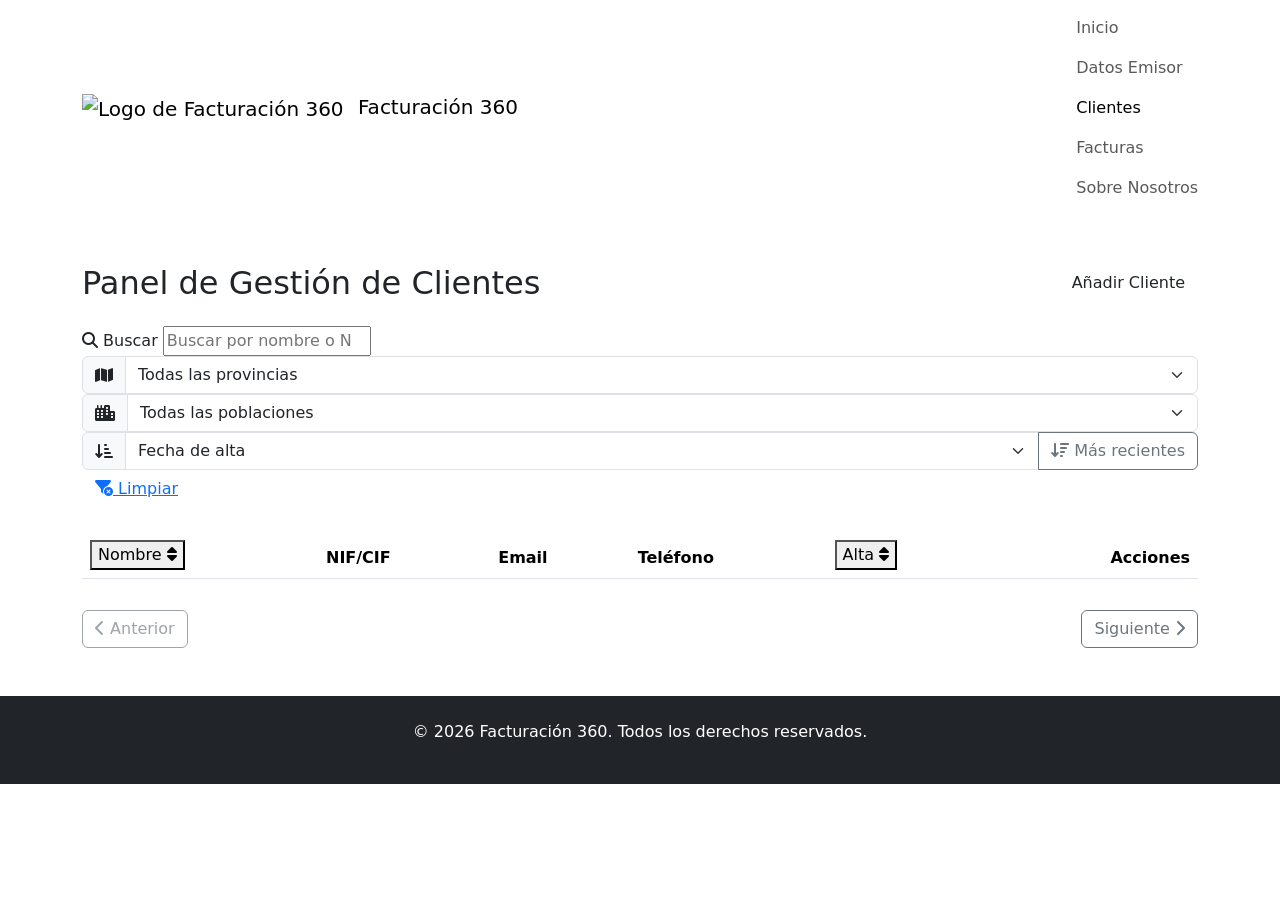
==== facturacion360/src/main/resources/static/clientes.html @ bd80ef38 "fix(clientes): la direccion admite los 90 caracteres que acepta el servidor La columna es varchar(90" ====
<!DOCTYPE html>
<html lang="es">
<head>
<meta charset="UTF-8">
<meta name="viewport" content="width=device-width, initial-scale=1.0">
<title>Portal de Clientes | Facturación 360</title>
<!-- integrity: el navegador comprueba que lo que descarga del CDN es EXACTAMENTE el
         fichero esperado (la huella se ha calculado sobre estas mismas URL) y, si no, no lo
         ejecuta. Sin eso, quien controlase el CDN podría servir otro archivo a esta página.
         crossorigin es obligatorio para poder comprobarlo en una descarga de otro dominio.
         Google Fonts se queda fuera a propósito: devuelve un CSS distinto según el navegador,
         así que ninguna huella fija valdría para todos y la fuente no cargaría. -->
<link
	href="https://cdn.jsdelivr.net/npm/bootstrap@5.3.0/dist/css/bootstrap.min.css"
	rel="stylesheet"
	integrity="sha384-9ndCyUaIbzAi2FUVXJi0CjmCapSmO7SnpJef0486qhLnuZ2cdeRhO02iuK6FUUVM"
	crossorigin="anonymous">
<link
	href="https://fonts.googleapis.com/css2?family=Inter:wght@400;600;700&display=swap"
	rel="stylesheet">
<link rel="stylesheet" href="style.css">
<link rel="stylesheet"
	href="https://cdnjs.cloudflare.com/ajax/libs/font-awesome/6.5.1/css/all.min.css"
	integrity="sha384-t1nt8BQoYMLFN5p42tRAtuAAFQaCQODekUVeKKZrEnEyp4H2R0RHFz0KWpmj7i8g"
	crossorigin="anonymous">
<link rel="icon" href="./img/fav.ico" type="image/png">
<!-- defer: descarga en paralelo con el parseo del HTML y se ejecuta cuando el
         DOM ya está listo, así que no hace falta DOMContentLoaded. -->
<!-- type="module" en vez de defer: los módulos ES ya se cargan aplazados por
     definición, y además resuelven sus propias dependencias. Solo se carga el punto
     de entrada; los otros diecisiete los trae él por sus import. -->
<script type="module" src="js/main.js"></script>
</head>
<body>

	<div id="pantalla-carga" class="pantalla-carga d-none">
		<img src="img/KittyLoading.gif" alt="Cargando..."
			class="spinner-carga">
	</div>

	<nav class="navbar">
		<div class="container">
			<a class="navbar-brand" href="index.html"> <img
				src="./img/finanzas.png" alt="Logo de Facturación 360"
				class="logo me-2"> Facturación 360
			</a>

			<ul class="navbar-nav">
				<li><a class="nav-link" href="index.html">Inicio</a></li>
				<li><a class="nav-link" href="perfil.html">Datos Emisor</a></li>
      <li><a class="nav-link active" href="clientes.html">Clientes</a></li>
      	<!-- aria-current="page" es lo que hace que un lector de pantalla diga "página actual".
           La clase 'active' solo pinta; no significa nada para quien no ve la pantalla. -->
      <li><a class="nav-link" href="facturas.html">Facturas</a></li>
      <li><a class="nav-link " href="nosotros.html">Sobre Nosotros</a></li>
			</ul>

		</div>
	</nav>

	<main class="container py-5">
		<div class="d-flex justify-content-between align-items-center mb-4">
			<!-- Es el título de la página, así que es un h1 y no un h2: una página sin h1 deja
                 a quien navega por encabezados sin punto de entrada. La clase .h2 de Bootstrap
                 conserva el tamaño visual de antes. -->
            <h1 class="h2 mb-0">Panel de Gestión de Clientes</h1>
            <button id="btn-anadir-cliente" type="button" class="btn btn-primary-custom">Añadir Cliente</button>
        </div>



		<!-- Barra de criterios: buscador + filtros + ordenación. Todos escriben en el
             mismo objeto de estado (estado.js), así que se combinan entre sí: la
             ordenación se aplica sobre lo que haya dejado el filtro, no sobre todo. -->
		<!-- <search> es el elemento propio de una zona de búsqueda y filtrado, y aporta
             role="search" sin ARIA a mano. El role explícito es para los navegadores
             anteriores a 2023, que no conocen la etiqueta y no le darían ningún papel. -->
		<search class="barra-filtros mb-4" role="search"> <!-- Cerrado NO es solo una lupa: enseña también la palabra "Buscar". Un icono
                 suelto no dice que se pueda pulsar, y con el campo plegado tampoco hay
                 placeholder que lo insinúe; la palabra es la única pista que nadie tiene
                 que adivinar. Al enfocarlo (ratón o teclado) se estira y aparece el
                 placeholder completo. -->
		<div class="buscador-clientes">
			<i class="fa-solid fa-magnifying-glass buscador-icono"
				aria-hidden="true"></i> <span class="buscador-etiqueta"
				aria-hidden="true">Buscar</span>
			<!-- maxlength es el @Size(max = 60) de CriteriosCliente, que a su vez es lo
                     que mide la columna nombre: pasarse solo sirve para que el servidor
                     conteste 400. Mismo criterio que en el formulario de edición. -->
			<input type="search" id="buscador-clientes" class="buscador-input"
				placeholder="Buscar por nombre o NIF/CIF..." maxlength="60"
				aria-label="Buscar cliente por nombre o NIF/CIF">
		</div>

		<div class="input-group control-filtro">
			<span class="input-group-text" aria-hidden="true"><i
				class="fa-solid fa-map"></i></span> <select id="filtro-provincia"
				class="form-select" aria-label="Filtrar por provincia">
				<option value="">Todas las provincias</option>
			</select>
		</div>

		<div class="input-group control-filtro">
			<span class="input-group-text" aria-hidden="true"><i
				class="fa-solid fa-city"></i></span>
				<!-- Se puebla en cascada con las poblaciones de la provincia elegida -->
			<select id="filtro-poblacion" class="form-select"
				aria-label="Filtrar por población">
				<option value="">Todas las poblaciones</option>
			</select>
		</div>

		<!-- Criterio y sentido van en el mismo input-group para que se lean como
                 UN control: "ordenar por X, en este sentido". -->
		<div class="input-group control-orden">
			<span class="input-group-text" aria-hidden="true"><i
				class="fa-solid fa-arrow-down-short-wide"></i></span> <select
				id="filtro-ordenar-por" class="form-select" aria-label="Ordenar por">
				<option value="fecha_alta">Fecha de alta</option>
				<option value="nombre">Nombre</option>
			</select>
			<!-- El botón MUESTRA el orden actual; al pulsarlo, lo invierte. La etiqueta
                     es aria-live porque cambia sola al pulsar: sin eso, quien no ve la
                     pantalla pulsa y no se entera de en qué orden ha quedado.
                     data-bs-title y no title: el aviso emergente es el mismo sistema que usa
                     la tabla, con su aspecto y su retardo, y así no conviven dos clases de
                     globo en la misma pantalla. Lo escribe el HTML porque nunca cambia. -->
			<button id="btn-direccion" type="button"
				class="btn btn-outline-secondary btn-direccion"
				data-bs-title="Pulsa para invertir el orden">
				<i id="icono-direccion" class="fa-solid fa-arrow-down-wide-short"
					aria-hidden="true"></i> <span id="etiqueta-direccion"
					aria-live="polite">Más recientes</span>
			</button>
		</div>

		<button id="btn-limpiar" type="button"
			class="btn btn-link btn-limpiar">
			<i class="fa-solid fa-filter-circle-xmark" aria-hidden="true"></i>
			Limpiar
			<!-- Cuántos filtros hay puestos ahora mismo: sin esto hay que abrir los
                     desplegables uno a uno para saber por qué la tabla enseña 4 y no 28. -->
			<span id="contador-filtros"
				class="badge rounded-pill text-bg-primary" hidden aria-hidden="true"></span>
		</button>
		</search>

		<!-- La zona por la que se entera de las cosas quien no ve la pantalla. Está SIEMPRE en
             el documento y vacía, y el JavaScript solo le cambia el texto: una región que se crea
             (o que se destapa) con el mensaje ya dentro no se anuncia, porque el lector de
             pantalla vigila los cambios de una región que ya estaba ahí (criterio 4.1.3).
             Es la única del listado, así que nada se anuncia dos veces, y al ser invisible
             puede repetir lo que ya se ve en su sitio (el mensaje de la tabla, el del panel)
             sin duplicarlo en pantalla. -->
		<p id="anuncios" class="visually-hidden" role="status"></p>

		<!-- Y esta es la franja VISIBLE de lo que acaba de pasar ("Cliente guardado"). Vive
             fuera de la tabla a propósito: dentro del panel de la fila, el refresco que sigue a
             un guardado la borraría junto con la fila y no daría tiempo a leerla. Sin role
             propio: de anunciarla se encarga la región de arriba. Vacía no ocupa (:empty). -->
		<p id="aviso-clientes" class="aviso"></p>

		<!--
            CORRECCION: el div.table-responsive envuelve UNICAMENTE la tabla y
            se cierra justo despues de cerrarla (uso correcto de Bootstrap: solo
            la tabla necesita scroll horizontal en movil). Se ha eliminado el
            div de cierre huerfano que sobraba tras el template (habia un div de
            cierre de mas) y se ha arreglado la indentacion para que la anidacion
            quede clara.
        -->
		<!-- role="region" + tabindex="0": table-responsive desplaza en horizontal, y una zona
             que se desplaza tiene que poder recorrerse con el teclado (criterio 2.1.1 de WCAG).
             Sin el tabindex, quien no usa ratón no puede llegar a las columnas de la derecha.
             Viene puesto de serie y el JavaScript lo quita cuando la tabla cabe entera y no hay
             nada que desplazar; así, si el JS fallara, se queda la versión accesible. -->
		<div class="table-responsive" role="region" tabindex="0"
			aria-labelledby="titulo-tabla-clientes">
			<!-- Sin table-striped: Bootstrap raya por nth-of-type y, al insertar las filas de
                 detalle, la alternancia se descoloca a partir de cada panel abierto. Las filas
                 las pinta el JavaScript, así que marca él mismo la paridad por cliente. -->
			<table class="table table-hover align-middle tabla-clientes">
				<caption id="titulo-tabla-clientes" class="visually-hidden">
					Clientes registrados, con su NIF/CIF, email, teléfono y fecha de alta</caption>
				<thead class="table-primary-custom">
					<tr>
						<!-- Cabeceras pulsables: es el gesto que todo el mundo prueba
                             primero en una tabla. Van dentro de un <button> real para
                             que se puedan usar con el teclado. aria-sort lo anuncia a
                             los lectores de pantalla; el JavaScript lo mantiene al día. -->
						<th scope="col" aria-sort="none">
							<button type="button" class="cabecera-ordenable"
								data-columna="nombre">
								Nombre <i class="fa-solid fa-sort flecha-orden"
									aria-hidden="true"></i>
							</button>
						</th>
						<th scope="col">NIF/CIF</th>
						<!-- En móvil se ocultan email y teléfono: seis columnas obligan a
                             desplazar en horizontal, y estos dos datos siguen estando a un clic
                             en el panel de detalle. -->
						<th scope="col" class="d-none d-md-table-cell">Email</th>
						<th scope="col" class="d-none d-md-table-cell">Teléfono</th>
						<th scope="col" aria-sort="descending">
							<button type="button" class="cabecera-ordenable"
								data-columna="fecha_alta">
								Alta <i class="fa-solid fa-sort flecha-orden" aria-hidden="true"></i>
							</button>
						</th>
						<th scope="col" class="text-end">Acciones</th>
					</tr>
				</thead>

				<!-- El cuerpo empieza vacío; el JavaScript lo rellena clonando el template -->
				<tbody id="tabla-clientes"></tbody>
			</table>
		</div>

		<!-- Paginación: el JavaScript activa y desactiva los botones según la página.
             aria-live="polite" hace que un lector de pantalla anuncie el cambio. -->
		<nav aria-label="Paginación de clientes"
			class="d-flex justify-content-between align-items-center mt-3">
			<!-- OJO: estos botones PAGINAN, no ordenan. Antes se llamaban "Más
                 recientes"/"Más antiguos", que ahora chocaría con el control de
                 ordenación por fecha: quien lo leyera no sabría si mueve de página
                 o cambia el orden. -->
			<!-- Las flechas son aria-hidden como el resto de iconos de la página: acompañan a
                 un texto que ya dice lo mismo, y sin esto un lector de pantalla las nombra. -->
			<button id="btn-anterior" type="button"
				class="btn btn-outline-secondary" disabled>
				<i class="fa-solid fa-chevron-left" aria-hidden="true"></i> Anterior
			</button>
			<span id="info-pagina" class="text-muted" aria-live="polite"></span>
			<button id="btn-siguiente" type="button"
				class="btn btn-outline-secondary">
				Siguiente <i class="fa-solid fa-chevron-right" aria-hidden="true"></i>
			</button>
		</nav>

		<!-- Plantilla oculta: su contenido NO se renderiza hasta que JS lo clona.
             Puede vivir en cualquier punto del documento; lo dejamos junto a la
             tabla que rellena para que se lea a la vez. -->
		<template id="fila-cliente-template">
			<tr class="fila-cliente">
				<!-- El nombre es la CABECERA de la fila, no un dato más: con scope="row" un
                     lector de pantalla dice "García S.L., email: ..." al recorrer las celdas,
                     en vez de leer valores sueltos sin saber de quién son. -->
				<th scope="row" class="cliente-nombre"></th>
				<td class="cliente-cif"></td>
				<td class="cliente-email d-none d-md-table-cell"></td>
				<td class="cliente-telefono d-none d-md-table-cell"></td>
				<td class="cliente-alta"></td>
				<!-- celda-acciones marca la zona que NO despliega la fila al pulsarla y en la
                     que no sale el aviso de "Ver detalles": cada botón explica lo suyo.
                     Los nombres accesibles los completa el JavaScript con el nombre del cliente;
                     si no, listar los botones de la página da veinte veces "Editar cliente"
                     sin saber de cuál. -->
				<td class="text-end celda-acciones">
					<button type="button"
						class="btn btn-sm btn-primary-custom-table btn-ver"
						aria-label="Ver detalles del cliente" aria-expanded="false">
						<i class="fa-solid fa-eye" aria-hidden="true"></i>
					</button>
					<button type="button"
						class="btn btn-sm btn-primary-custom-table btn-editar"
						aria-label="Editar cliente" aria-expanded="false">
						<i class="fa-solid fa-pencil" aria-hidden="true"></i>
					</button>
					<button type="button" class="btn btn-sm text-danger btn-eliminar"
						aria-label="Eliminar cliente">
						<i class="fa-solid fa-trash" aria-hidden="true"></i>
					</button>
				</td>
			</tr>
		</template>

		<!-- Envoltorio del despliegue: una fila hermana que se inserta justo debajo de la del
             cliente y ocupa todas las columnas. Va vacía a propósito; dentro se mete el panel
             de detalle o el de edición según lo que se haya pulsado, de modo que una fila
             nunca puede tener los dos a la vez contándose cosas distintas. -->
		<template id="fila-despliegue-template">
			<tr class="fila-despliegue">
				<!-- El colspan lo pone el JavaScript contando las cabeceras de la tabla: escrito
                     aquí a mano, añadir una columna obligaría a acordarse de cambiarlo. -->
				<td>
					<div class="despliegue-envoltorio">
						<div class="despliegue-contenido"></div>
					</div>
				</td>
			</tr>
		</template>

		<!-- Panel de DETALLE (solo lectura): los campos que no caben en la tabla.

             role="group" + aria-labelledby: el panel se anuncia con el nombre del cliente al
             que pertenece ("Viendo detalles de García S.L."). Con varios paneles abiertos a la
             vez, y estando la fila del cliente ya por encima, sin esto no hay forma de saber
             de quién son los datos que se están leyendo. El nombre sale del texto que YA se
             ve, así que no hay dos cadenas que puedan acabar diciendo cosas distintas.
             El id lo pone el JavaScript con el del cliente: puede haber varios paneles en la
             página y dos elementos no pueden compartir id. -->
		<template id="panel-detalle-template">
			<div class="panel-cliente" role="group">
				<!-- El estado no se fía solo del color del borde (criterio 1.4.1 de WCAG: la
                 información no puede depender únicamente del color): aquí se dice con letras. -->
				<p class="etiqueta-estado etiqueta-detalle">
					<i class="fa-solid fa-eye" aria-hidden="true"></i> <span
						class="texto-estado">Viendo detalles</span>
				</p>
				<!-- Una LISTA DE DESCRIPCIÓN y no una tabla. Esto son los datos de UN cliente,
                 pares rótulo/valor, no una rejilla de filas y columnas: <dl> es justo el
                 elemento que existe para eso. Y sobre todo, este panel vive dentro de un <td>
                 de la tabla de clientes: con una <table> aquí, un lector de pantalla anuncia
                 "tabla de 5 columnas" DENTRO de "tabla de 6 columnas" y recorrer las celdas se
                 vuelve un laberinto. Con la lista dice "Dirección: Calle Mayor 1" y se acabó.
                 El <div> entre <dl> y <dt>/<dd> lo permite el estándar, y es lo que deja
                 emparejar cada rótulo con su valor en la rejilla de la hoja de estilos. -->
				<dl class="datos-cliente">
					<div class="dato-cliente">
						<dt>Id</dt>
						<dd class="detalle-id"></dd>
					</div>
					<div class="dato-cliente">
						<dt>Dirección</dt>
						<dd class="detalle-direccion"></dd>
					</div>
					<div class="dato-cliente">
						<dt>Código postal</dt>
						<dd class="detalle-cp"></dd>
					</div>
					<div class="dato-cliente">
						<dt>Población</dt>
						<dd class="detalle-poblacion"></dd>
					</div>
					<div class="dato-cliente">
						<dt>Provincia</dt>
						<dd class="detalle-provincia"></dd>
					</div>
				</dl>
			</div>
		</template>

		<!-- Panel de BORRADO: la confirmación vive en la propia fila, como el detalle y la
             edición, y no en un modal que tapa la pantalla. Así se ve a la vez la fila que se
             va a borrar y la pregunta, y la tabla no tiene dos mecanismos de diálogo
             distintos conviviendo.

             role="group", el mismo que el detalle y la edición, y NO role="alertdialog"
             aunque la tentacion sea esa. Ese rol promete un diálogo modal: foco atrapado
             dentro y cierre con Escape. Aquí no hay ni una cosa ni la otra -los paneles de
             esta tabla no las tienen-, y anunciar "diálogo" a un lector de pantalla para
             luego no cumplirlo deja a quien no ve la pantalla pulsando Escape sin que pase
             nada. El aviso de que esto borra lo da el texto, que se lee entero.

             El nombre accesible lo pone nombrarPanel() apuntando al cartel de estado, igual
             que en el detalle y en la edición. -->
		<template id="panel-borrado-template">
			<div class="panel-cliente panel-borrado" role="group">
				<p class="etiqueta-estado etiqueta-borrado">
					<i class="fa-solid fa-triangle-exclamation" aria-hidden="true"></i> <span
						class="texto-estado">Eliminar cliente</span>
				</p>
				<p class="borrado-pregunta">
					Se eliminará <strong class="borrado-nombre"></strong> (<span
						class="borrado-nif"></span>). Esta acción no se puede deshacer.
				</p>
				<!-- Vacío a propósito: aquí escribe borrarCliente() el motivo cuando el servidor
                     rechaza el borrado (409 si el cliente tiene facturas). Va con role="alert"
                     y ya en el documento porque ese rol solo anuncia lo que se escribe DENTRO
                     de un elemento que estaba antes; insertado con el mensaje ya puesto, el
                     lector de pantalla no dice nada. -->
				<p class="alerta-formulario alerta-borrado" role="alert"></p>
				<div class="acciones-borrado">
					<button type="button"
						class="btn btn-sm btn-outline-secondary btn-cancelar-borrado">Cancelar</button>
					<button type="button" class="btn btn-sm btn-danger btn-confirmar-borrado">
						<i class="fa-solid fa-trash" aria-hidden="true"></i>
						Eliminar
					</button>
				</div>
			</div>
		</template>

		<!-- Panel de EDICIÓN: los mismos ocho campos, repartidos en dos grupos porque en una
             sola fila las columnas quedarían tan estrechas que no se vería lo que se escribe.
             Las restricciones (required, maxlength, type) son EXACTAMENTE las de
             ClienteRequest en el backend: así el navegador corta lo que el servidor rechazaría
             y no se gasta una petición para recibir un 400.

             NO es una tabla, y esa es la diferencia importante con la versión anterior. Aquí
             no hay datos tabulares: hay ocho campos de un formulario. Antes iban dentro de una
             <table> cuyos <th> hacían de rótulos, lo que traía tres problemas:

             1. Una tabla dentro del <td> de otra tabla: el lector de pantalla anunciaba
                "tabla dentro de tabla" y navegar por celdas se volvía confuso.
             2. El rótulo solo se asociaba al campo A TRAVÉS de la tabla, no directamente.
             3. Para nombrar el campo había un aria-label, y en dos casos NO contenía el texto
                visible ("NIF o CIF" frente a "NIF/CIF", "Correo electrónico" frente a
                "Email"): quien maneja el ordenador por voz dice lo que lee y no pasaba nada
                (criterio 2.5.3 de WCAG, el mismo que ya se arregló en el botón "Limpiar").

             Con <label for> los tres desaparecen de una vez: lo visible ES el nombre
             accesible, así que no pueden divergir nunca. Los <fieldset> con <legend> oculto
             ocupan el sitio que tenían los <caption> y agrupan los campos igual que antes. -->
		<template id="panel-edicion-template">
			<!-- autocomplete="off": son datos de OTRA persona, no de quien rellena el
                 formulario; sin esto el navegador ofrece el nombre y el correo del usuario. -->
			<form class="formulario-edicion panel-cliente" novalidate
				autocomplete="off">
				<p class="etiqueta-estado etiqueta-edicion">
					<i class="fa-solid fa-pencil" aria-hidden="true"></i> <span
						class="texto-estado">Editando</span>
				</p>

				<!-- Los id llevan el sufijo PLANTILLA a propósito: el JavaScript los sustituye
                     por el id del cliente al pintar, porque puede haber varios formularios
                     abiertos a la vez y dos elementos no pueden compartir id. Si alguno se
                     quedara sin sustituir, el sufijo canta a la vista en el inspector.
                     El lápiz de cada rótulo es la señal de que ese dato se puede escribir, y
                     por eso solo existe en este panel y no en el de detalle. Va aria-hidden
                     porque es decorativo: que el campo sea editable ya lo dice el <input>.
                     Los asteriscos, igual: se leerían como "asterisco", que no aporta nada, y
                     lo que anuncia "obligatorio" es el atributo required. -->
					 <fieldset class="grupo-edicion">

					 	<legend class="visually-hidden">Datos fiscales del cliente</legend>

					 	<div class="campo-edicion">

					 		<label for="campo-nombre-PLANTILLA">
					 			<i class="fa-solid fa-pencil icono-editable" aria-hidden="true"></i>

								<span class="texto-etiqueta">Nombre</span>

					 			<span class="marca-obligatorio" aria-hidden="true">*</span>
					 		</label>

					 		<input
					 			type="text"
					 			name="nombre"
					 			id="campo-nombre-PLANTILLA"
					 			class="form-control form-control-sm"
								placeholder="Introduce Nombre y Apellidos"
					 			maxlength="60"
					 			required>

					 		<div class="invalid-feedback">
								El nombre es obligatorio y no puede superar 60 caracteres.
					 		</div>

					 	</div>


					 	<div class="campo-edicion">

					 		<label for="campo-nifCif-PLANTILLA">
					 			<i class="fa-solid fa-pencil icono-editable" aria-hidden="true"></i>

					 			<span class="texto-etiqueta">NIF/CIF</span>

					 			<span class="marca-obligatorio" aria-hidden="true">*</span>
					 		</label>

							
							<input
								type="text"
								name="nifCif"
								id="campo-nifCif-PLANTILLA"
								class="form-control form-control-sm"
								maxlength="9"
								pattern="[0-9]{8}[A-Za-z]|[XYZxyz][0-9]{7}[A-Za-z]|[ABCDEFGHJNPQRSUVWabcdefghjnpqrsuvw][0-9]{7}[0-9A-Ja-j]"
								placeholder="Introduce NIF/CIF"
								title="DNI (12345678Z), NIE (X1234567L) o CIF (A58818501)"
								required>

							<!-- Este hueco solo cuenta los fallos de FORMA, que es lo unico que sabe
                                 comprobar un pattern. La letra de control la calcula el servidor,
                                 y su mensaje cae aqui mismo: marcarCampo() lo escribe encima
                                 cuando el 400 trae el mapa de errores por campo. -->
							<div class="invalid-feedback">
								El documento debe ser un DNI (8 números y una letra), un NIE
								(X, Y o Z, 7 números y una letra) o un CIF (letra de empresa,
								7 números y un dígito o letra de control).
								Ejemplos: 12345678Z, X1234567L o A58818501
							</div>
					 	</div>


					 	<div class="campo-edicion">

					 		<label for="campo-email-PLANTILLA">
					 			<i class="fa-solid fa-pencil icono-editable" aria-hidden="true"></i>

					 			<span class="texto-etiqueta">Email</span>
					 		</label>

					 		<input
					 			type="email"
					 			name="email"
					 			id="campo-email-PLANTILLA"
					 			class="form-control form-control-sm"
								placeholder="Introduce un email"
					 			minlength="5"
					 			maxlength="30">

					 		<div class="invalid-feedback">
					 			El email no tiene un formato válido.
					 		</div>

					 	</div>


					 	<div class="campo-edicion">

					 		<label for="campo-telefono-PLANTILLA">
					 			<i class="fa-solid fa-pencil icono-editable" aria-hidden="true"></i>

					 			<span class="texto-etiqueta">Teléfono</span>
					 		</label>

					 		<input
					 			type="tel"
					 			name="telefono"
					 			id="campo-telefono-PLANTILLA"
					 			class="form-control form-control-sm"
					 			maxlength="15"
					 			pattern="(\+34\s?)?[6789][0-9]{8}"
								placeholder="Introduce un teléfono"
					 			title="Introduce un teléfono español válido. Ejemplo: 612345678 o +34612345678"
					 			inputmode="tel">

					 		<div class="invalid-feedback">
					 			El teléfono debe tener 9 números y empezar por 6, 7, 8 o 9.
					 			Ejemplo: 612345678
					 		</div>

					 	</div>

					 </fieldset>

					 <fieldset class="grupo-edicion">

					 	<legend class="visually-hidden">Dirección del cliente</legend>

					 	<div class="campo-edicion">

					 		<label for="campo-direccion-PLANTILLA">
					 			<i class="fa-solid fa-pencil icono-editable" aria-hidden="true"></i>

					 			<span class="texto-etiqueta">Dirección</span>

					 			<span class="marca-obligatorio" aria-hidden="true">*</span>
					 		</label>

					 		<input
					 			type="text"
					 			name="direccion"
					 			id="campo-direccion-PLANTILLA"
					 			class="form-control form-control-sm"
								placeholder="Introduce una Dirección"
								minlength="5"
					 			maxlength="90"
					 			required>

					 		<div class="invalid-feedback">
					 			La dirección es obligatoria y debe tener entre 5 y 90 caracteres.
					 		</div>

					 	</div>


					 	<div class="campo-edicion">

					 		<label for="campo-codigoPostal-PLANTILLA">
					 			<i class="fa-solid fa-pencil icono-editable" aria-hidden="true"></i>

					 			<span class="texto-etiqueta">Código postal</span>
					 		</label>

					 		<input
					 			type="text"
					 			name="codigoPostal"
					 			id="campo-codigoPostal-PLANTILLA"
					 			class="form-control form-control-sm"
					 			maxlength="5"
								placeholder="Introduce un CP válido"
					 			pattern="[0-9]{5}"
					 			title="El código postal debe tener 5 números"
					 			inputmode="numeric">

					 		<div class="invalid-feedback">
					 			El código postal debe tener exactamente 5 números.
					 		</div>

					 	</div>


					 	<div class="campo-edicion">

					 		<label for="campo-poblacion-PLANTILLA">
					 			<i class="fa-solid fa-pencil icono-editable" aria-hidden="true"></i>

					 			<span class="texto-etiqueta">Población</span>

					 			<span class="marca-obligatorio" aria-hidden="true">*</span>
					 		</label>

					 		<input
					 			type="text"
					 			name="poblacion"
					 			id="campo-poblacion-PLANTILLA"
					 			class="form-control form-control-sm"
					 			maxlength="30"
								minlength="2"
								placeholder="Introduce una Población"
					 			required>

					 		<div class="invalid-feedback">
					 			La población es obligatoria y no puede superar 30 caracteres.
					 		</div>

					 	</div>


					 	<div class="campo-edicion">

					 		<label for="campo-provincia-PLANTILLA">
					 			<i class="fa-solid fa-pencil icono-editable" aria-hidden="true"></i>

					 			<span class="texto-etiqueta">Provincia</span>

					 			<span class="marca-obligatorio" aria-hidden="true">*</span>
					 		</label>

					 		<input
					 			type="text"
					 			name="provincia"
								placeholder="Introduce una Provincia"
					 			id="campo-provincia-PLANTILLA"
					 			class="form-control form-control-sm"
					 			maxlength="15"
								minlength="4"
					 			required>

					 		<div class="invalid-feedback">
					 			La provincia es obligatoria y no puede superar 15 caracteres.
					 		</div>

					 	</div>

					 </fieldset>


					 <div class="pie-edicion">

					 	<p class="alerta-formulario" role="alert"></p>

					 	<div class="acciones-edicion">

					 		<button
					 			type="button"
					 			class="btn btn-sm btn-outline-secondary btn-cancelar">
					 			Cancelar
					 		</button>

					 		<button
					 			type="submit"
					 			class="btn btn-sm btn-primary btn-guardar">

					 			<i class="fa-solid fa-floppy-disk" aria-hidden="true"></i>

					 			Guardar

					 		</button>

					 	</div>

					 </div>
			</form>
		</template>
	</main>

	<footer class="bg-dark text-white py-4 mt-auto">
		<div class="container text-center">
			<p>&copy; 2026 Facturación 360. Todos los derechos reservados.</p>
		</div>
	</footer>


    <!-- Confirmación de descartar lo escrito sin guardar. Antes era el confirm() del
         navegador: funcionaba, pero bloquea la página entera mientras está abierto, no se
         puede dar estilo y en algunos navegadores el usuario puede silenciarlo (y entonces
         cuenta como un "no", así que la fila no se cerraba nunca). Este es el mismo diálogo
         que ya usa "Añadir Cliente", con lo que la pantalla habla un solo idioma.
         El botón de descartar es btn-danger porque lo que hace no se puede deshacer. -->
	<div class="modal fade" id="modal-descartar" tabindex="-1"
		aria-labelledby="titulo-descartar" aria-hidden="true">
		<div class="modal-dialog modal-dialog-centered">
			<div class="modal-content">
				<div class="modal-header">
					<h2 class="modal-title h5" id="titulo-descartar">Hay cambios
						sin guardar</h2>
					<button type="button" class="btn-close" data-bs-dismiss="modal"
						aria-label="Cerrar"></button>
				</div>
				<div class="modal-body">
					<p class="mb-0">Si continúas, se perderá lo que has escrito en
						este cliente.</p>
				</div>
				<div class="modal-footer">
					<button type="button" class="btn btn-outline-secondary"
						data-bs-dismiss="modal">Seguir editando</button>
					<button type="button" class="btn btn-danger" id="btn-descartar">
						Descartar los cambios</button>
				</div>
			</div>
		</div>
	</div>



	<script
				src="https://cdn.jsdelivr.net/npm/bootstrap@5.3.0/dist/js/bootstrap.bundle.min.js"
				integrity="sha384-geWF76RCwLtnZ8qwWowPQNguL3RmwHVBC9FhGdlKrxdiJJigb/j/68SIy3Te4Bkz"
				crossorigin="anonymous"></script>
</body>
</html>
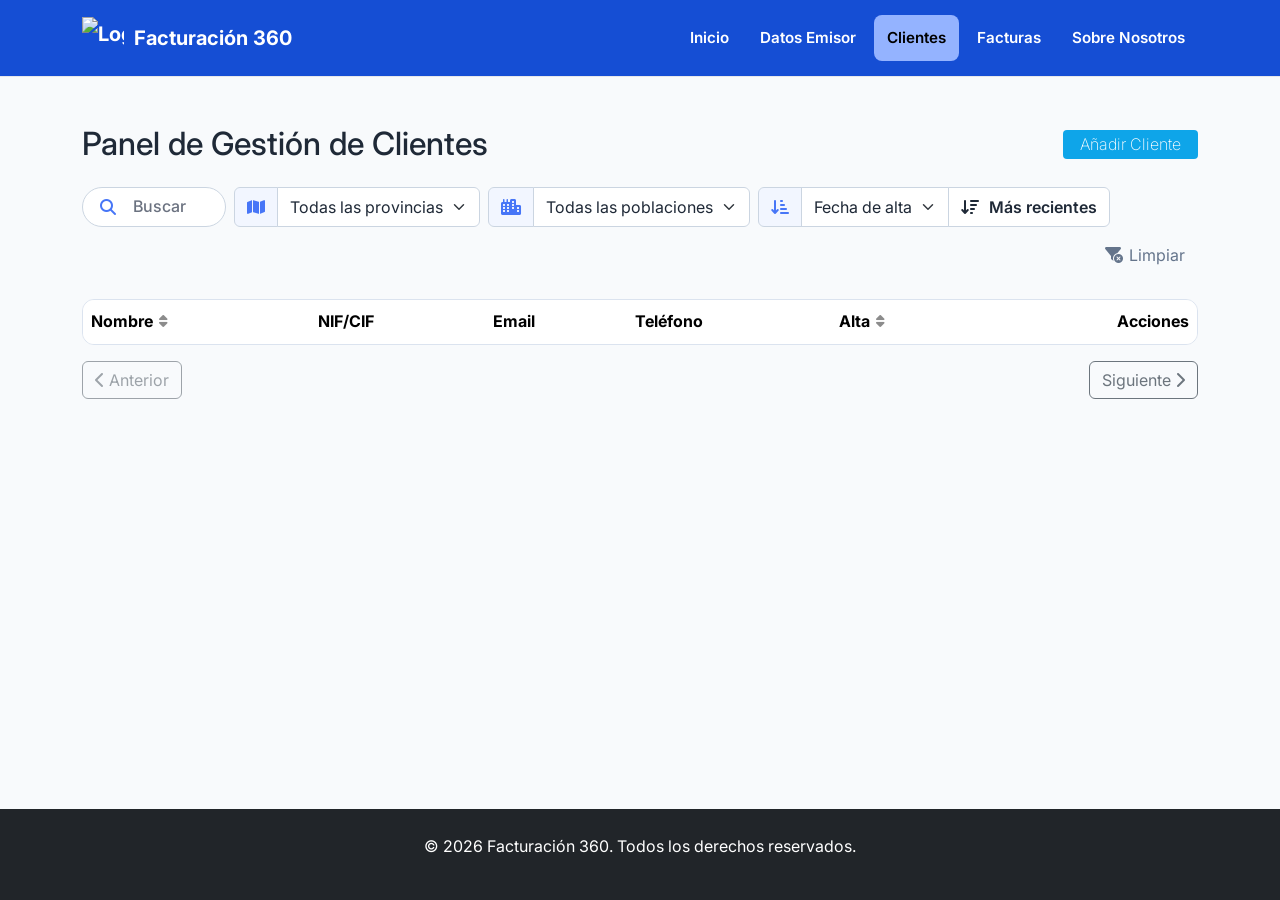
==== commit a95c5b67: "Merge pull request #62 from Valexx55/feature/Gonzalo/Responsive rersponsive" ====
--- a/facturacion360/src/main/resources/static/clientes.html
+++ b/facturacion360/src/main/resources/static/clientes.html
@@ -39,24 +39,41 @@
 	</div>
 
 	<nav class="navbar">
-		<div class="container">
-			<a class="navbar-brand" href="index.html"> <img
-				src="./img/finanzas.png" alt="Logo de Facturación 360"
-				class="logo me-2"> Facturación 360
-			</a>
-
-			<ul class="navbar-nav">
-				<li><a class="nav-link" href="index.html">Inicio</a></li>
-				<li><a class="nav-link" href="perfil.html">Datos Emisor</a></li>
-      <li><a class="nav-link active" href="clientes.html">Clientes</a></li>
-      	<!-- aria-current="page" es lo que hace que un lector de pantalla diga "página actual".
-           La clase 'active' solo pinta; no significa nada para quien no ve la pantalla. -->
-      <li><a class="nav-link" href="facturas.html">Facturas</a></li>
-      <li><a class="nav-link " href="nosotros.html">Sobre Nosotros</a></li>
-			</ul>
-
-		</div>
-	</nav>
+    <div class="container">
+
+        <a class="navbar-brand" href="index.html">
+            <img src="./img/finanzas.png"
+                 alt="Logo de Facturación 360"
+                 class="logo">
+            Facturación 360
+        </a>
+
+        <input type="checkbox" id="menu-toggle" class="menu-toggle">
+
+        <label for="menu-toggle" class="menu-button" aria-label="Abrir menú">
+            <i class="fa-solid fa-bars"></i>
+        </label>
+
+        <ul class="navbar-nav">
+            <li>
+                <a class="nav-link " href="index.html">Inicio</a>
+            </li>
+            <li>
+                <a class="nav-link" href="perfil.html">Datos Emisor</a>
+            </li>
+            <li>
+                <a class="nav-link active" href="clientes.html">Clientes</a>
+            </li>
+            <li>
+                <a class="nav-link" href="facturas.html">Facturas</a>
+            </li>
+            <li>
+                <a class="nav-link" href="nosotros.html">Sobre Nosotros</a>
+            </li>
+        </ul>
+
+    </div>
+</nav>
 
 	<main class="container py-5">
 		<div class="d-flex justify-content-between align-items-center mb-4">
@@ -537,6 +554,7 @@
 
 					 </fieldset>
 
+<!-- Revisado y modificados todos los Placeholder Ñapeados por Jaime-->
 					 <fieldset class="grupo-edicion">
 
 					 	<legend class="visually-hidden">Dirección del cliente</legend>
@@ -558,11 +576,11 @@
 					 			class="form-control form-control-sm"
 								placeholder="Introduce una Dirección"
 								minlength="5"
-					 			maxlength="90"
+					 			maxlength="60"
 					 			required>
 
 					 		<div class="invalid-feedback">
-					 			La dirección es obligatoria y debe tener entre 5 y 90 caracteres.
+					 			La dirección es obligatoria y no puede tener menos de 5 caracteres y superar 60 caracteres.
 					 		</div>
 
 					 	</div>
--- a/facturacion360/src/main/resources/static/style.css
+++ b/facturacion360/src/main/resources/static/style.css
@@ -0,0 +1,997 @@
+/* style.css */
+@import url('https://fonts.googleapis.com/css2?family=Inter:wght@400;500;700&display=swap');
+
+/* OJO ANTES DE BORRAR ESTA LÍNEA: la fuente se pide desde dos sitios, pero NO son la misma
+   petición. Este @import trae los pesos 400, 500 y 700; el <link> que las tres páginas llevan
+   en su <head> trae 400, 600 y 700. La hoja usa 500, 600 y 700, así que hoy hace falta que
+   estén los dos: quitando el @import a secas se pierde el 500 (lo usan .navbar-nav .nav-link,
+   .buscador-etiqueta y .aviso) y el navegador lo falsea engordando el 400, que se
+   nota poco y por eso es un fallo fácil de colar.
+
+   Lo suyo sería quedarse solo con el <link>: un @import obliga al navegador a descargar y
+   analizar esta hoja ANTES de poder pedir la fuente, así que retrasa el primer pintado,
+   mientras que un <link> del <head> se descarga en paralelo. Se deja porque hacerlo bien
+   pasa por añadir el 500 al <link> de index.html y de facturas.html, que son páginas
+   de otras features, y no compensa tocarlas por esto.
+
+   Cuando alguien esté ya editando esas dos páginas: añadir 500 a los tres <link> y borrar
+   este @import. Cuatro líneas y queda una sola petición, más rápida. */
+
+:root {
+    --primary-color: #4776f7;
+    --secondary-color: #0ea5e9;
+    --bg-body: #f8fafc;
+    --text-main: #1f2937;
+    --white: #ffffff;
+    --focus-ring: #f59e0b;
+
+    --borde-detalle: #a855f7;
+    --borde-edicion: #fb923c;
+    --borde-alta: #22c55e;
+    --borde-borrado: #ef4444;
+
+    --estado-detalle: #6b21a8;
+    --estado-edicion: #92400e;
+    --estado-alta: #157347;
+    --estado-borrado: #b91c1c;
+
+    --fila-rayada: #eef3ff;
+    --fila-abierta: #dbe6ff;
+    --fila-abierta-hover: #c9daff;
+
+    --alto-control: 40px;
+    --borde-suave: #cbd5e1;
+    --radio-tabla: 0.75rem;
+}
+
+body {
+    font-family: 'Inter', sans-serif;
+    background-color: var(--bg-body);
+    color: var(--text-main);
+    line-height: 1.7;
+    margin: 0;
+}
+
+
+/* ==========================================
+   NAVEGACIÓN
+   ========================================== */
+
+.navbar {
+    background: #154ed4;
+    border-bottom: 1px solid #e5e7eb;
+    padding: 12px 0;
+    position: relative;
+    z-index: 1000;
+}
+
+.navbar .container {
+    display: flex;
+    align-items: center;
+    justify-content: space-between;
+}
+
+
+/* LOGO */
+
+.navbar-brand {
+    display: flex;
+    align-items: center;
+    gap: 10px;
+
+    color: #ffffff;
+    font-size: 1.25rem;
+    font-weight: 700;
+    text-decoration: none;
+
+    white-space: nowrap;
+}
+
+.navbar-brand:hover {
+    color: #ffffff;
+}
+
+.logo {
+    width: 42px;
+    height: 42px;
+    object-fit: contain;
+}
+
+
+/* MENÚ ESCRITORIO */
+
+.navbar-nav {
+    display: flex;
+    align-items: center;
+    gap: 5px;
+
+    list-style: none;
+    margin: 0;
+    padding: 0;
+}
+
+.nav-link {
+    display: block;
+
+    color: #ffffff;
+    text-decoration: none;
+
+    font-size: 0.95rem;
+    font-weight: 600;
+
+    padding: 10px 13px;
+    border-radius: 8px;
+
+    transition:
+        background-color 0.2s ease,
+        color 0.2s ease;
+}
+
+.nav-link:hover {
+    color: #1e4bb8;
+    background: #94b3ff;
+
+}
+
+.nav-link.active {
+    color: #ffffff;
+    background: #94b3ff;
+}
+
+.nav-link.active:hover {
+    color: #ffffff;
+    background: #94b3ff;
+}
+
+
+/* ==========================================
+   MENÚ HAMBURGUESA
+   CSS PURO - SIN JAVASCRIPT
+   ========================================== */
+
+/* Checkbox invisible que controla el menú */
+
+.menu-toggle {
+    display: none;
+}
+
+
+/* Botón hamburguesa */
+
+.menu-button {
+    display: none;
+
+    width: 44px;
+    height: 44px;
+
+    align-items: center;
+    justify-content: center;
+
+    border: 1px solid #dbe2ea;
+    border-radius: 8px;
+
+    background: #ffffff;
+    color: #1e4bb8;
+
+    font-size: 1.25rem;
+    cursor: pointer;
+}
+
+.menu-button:hover {
+    background: #f1f5ff;
+}
+
+
+/* ==========================================
+   COMPONENTES Y TARJETAS
+   ========================================== */
+
+/* Contenedor que centra el recuadro */
+
+.main-wrapper {
+    display: flex;
+    justify-content: center;
+    align-items: center;
+    min-height: 70vh;
+}
+
+
+/* El recuadro blanco de la imagen */
+
+.feature-card {
+    background: #f9f9f9;
+    border-radius: 8px;
+    padding: 4rem 3rem;
+    text-align: center;
+    border: none;
+    box-shadow: none;
+    width: 100%;
+    max-width: 600px;
+}
+
+
+/* Estilos específicos para el texto */
+
+.feature-card h3 {
+    color: #0d6efd;
+    margin-bottom: 1rem;
+    font-weight: 600;
+}
+
+.feature-card p {
+    color: #6c757d;
+    font-size: 1.1rem;
+}
+
+
+/* Botones */
+
+.btn-primary-custom {
+    background-color: var(--secondary-color);
+    color: var(--white);
+    padding: 0.1rem 1rem;
+    border-radius: 4px;
+    font-weight: 200;
+    text-decoration: none;
+    transition: background 0.3s ease;
+}
+
+.btn-primary-custom:hover {
+    background-color: #305cfc;
+    color: var(--white);
+}
+
+
+/* ==========================================
+   ACCESIBILIDAD Y TABLAS
+   ========================================== */
+
+/* Accesibilidad: Indicador de foco */
+
+:focus-visible {
+    outline: 3px solid var(--focus-ring);
+    outline-offset: 2px;
+}
+
+
+/* Color azul para la cabecera de la tabla */
+
+.table thead.table-primary-custom {
+    background-color: #0d6efd;
+    color: white;
+}
+
+
+/* Espaciado para los iconos de acción */
+
+.table td .btn {
+    padding: 0.25rem 0.5rem;
+    font-size: 1rem;
+}
+
+.badge {
+    padding: 0.5em 0.8em;
+    font-size: 0.85rem;
+}
+
+
+/* Botón de Editar */
+
+.btn-primary-custom-table {
+    color: var(--primary-color);
+    transition: all 0.3s ease;
+}
+
+.btn-primary-custom-table:hover {
+    color: #0284c7;
+    background-color: transparent;
+}
+
+
+/* Botón de Eliminar */
+
+.btn-outline-danger {
+    border: none;
+    color: #ef4444;
+    background-color: transparent;
+    transition: all 0.3s ease;
+}
+
+.btn-outline-danger:hover {
+    background-color: #ef4444;
+    color: #ffffff;
+    border-radius: 4px;
+}
+
+
+/* Reset básico para accesibilidad */
+
+img {
+    max-width: 100%;
+    height: auto;
+}
+
+
+/* ==========================================
+   ESTRUCTURA DE LA PÁGINA
+   Footer fijo
+   ========================================== */
+
+html,
+body {
+    height: 100%;
+    margin: 0;
+}
+
+body {
+    display: flex;
+    flex-direction: column;
+}
+
+main {
+    flex: 1;
+}
+
+footer {
+    flex-shrink: 0;
+}
+
+
+/* ==========================================
+   BARRA DE FILTROS
+   ========================================== */
+
+.barra-filtros {
+    display: flex;
+    flex-wrap: wrap;
+    align-items: center;
+    gap: 0.5rem;
+}
+
+
+/* Buscador */
+
+.barra-filtros .buscador-clientes {
+    flex: 0 1 var(--ancho-cerrado);
+    min-width: var(--ancho-cerrado);
+
+    transition:
+        flex-basis 0.4s cubic-bezier(0.4, 0, 0.2, 1);
+}
+
+.barra-filtros .buscador-clientes.expandido {
+    flex-basis: 20rem;
+    max-width: 100%;
+}
+
+
+/* Filtros */
+
+.barra-filtros .control-filtro {
+    width: auto;
+    min-width: 210px;
+}
+
+.barra-filtros .control-orden {
+    width: auto;
+    min-width: 290px;
+}
+
+
+/* Controles */
+
+.barra-filtros .form-select,
+.barra-filtros .input-group-text,
+.barra-filtros .btn-direccion {
+    border-color: var(--borde-suave);
+    background-color: var(--white);
+    color: var(--text-main);
+    height: var(--alto-control);
+}
+
+
+/* Icono */
+
+.barra-filtros .input-group-text {
+    color: var(--primary-color);
+    background-color: #f2f6ff;
+}
+
+
+/* Filtro activo */
+
+.barra-filtros .control-filtro.activo .input-group-text {
+    color: var(--white);
+    background-color: var(--primary-color);
+    border-color: var(--primary-color);
+}
+
+.barra-filtros .control-filtro.activo .form-select {
+    border-color: var(--primary-color);
+    font-weight: 600;
+}
+
+
+/* Foco */
+
+.barra-filtros .form-select:focus,
+.barra-filtros .btn-direccion:hover {
+    border-color: var(--primary-color);
+    box-shadow: 0 0 0 0.2rem rgba(71, 118, 247, 0.15);
+}
+
+
+/* Botón de dirección */
+
+.barra-filtros .btn-direccion {
+    white-space: nowrap;
+    font-weight: 600;
+}
+
+.barra-filtros .btn-direccion:hover {
+    color: var(--primary-color);
+}
+
+.barra-filtros .btn-direccion i {
+    margin-right: 0.35rem;
+}
+
+
+/* Botón limpiar */
+
+.barra-filtros .btn-limpiar {
+    color: #64748b;
+    text-decoration: none;
+    white-space: nowrap;
+    margin-left: auto;
+    display: inline-flex;
+    align-items: center;
+    gap: 0.4rem;
+    height: var(--alto-control);
+}
+
+.barra-filtros .btn-limpiar:hover {
+    color: var(--primary-color);
+}
+
+
+/* ==========================================
+   CABECERAS DE TABLA ORDENABLES
+   ========================================== */
+
+.cabecera-ordenable {
+    background: none;
+    border: none;
+    padding: 0;
+    font: inherit;
+    font-weight: inherit;
+    color: inherit;
+    cursor: pointer;
+    display: inline-flex;
+    align-items: center;
+    gap: 0.4rem;
+}
+
+.cabecera-ordenable:hover {
+    text-decoration: underline;
+}
+
+.flecha-orden {
+    opacity: 0.45;
+    font-size: 0.85em;
+    transition: opacity 0.2s ease;
+}
+
+.cabecera-ordenable.activa .flecha-orden {
+    opacity: 1;
+}
+
+
+/* ==========================================
+   BUSCADOR DE CLIENTES ANIMADO
+   ========================================== */
+
+.buscador-clientes {
+    --hueco-lupa: 3.2rem;
+    --ancho-cerrado: 9rem;
+
+    position: relative;
+    height: var(--alto-control);
+}
+
+.buscador-clientes .buscador-input {
+    box-sizing: border-box;
+    width: 100%;
+    height: 100%;
+
+    padding: 0 1rem 0 var(--hueco-lupa);
+
+    border: 1px solid var(--borde-suave);
+    border-radius: calc(var(--alto-control) / 2);
+
+    font-size: 1rem;
+    color: var(--text-main);
+    background-color: var(--white);
+
+    outline: none;
+    cursor: pointer;
+
+    transition:
+        border-color 0.2s ease,
+        box-shadow 0.2s ease;
+}
+
+.buscador-clientes .buscador-etiqueta {
+    position: absolute;
+    top: 50%;
+    left: var(--hueco-lupa);
+
+    transform: translateY(-50%);
+
+    color: #6b7280;
+    font-weight: 500;
+
+    pointer-events: none;
+    white-space: nowrap;
+
+    transition: opacity 0.2s ease;
+    z-index: 2;
+}
+
+.buscador-clientes.expandido .buscador-etiqueta {
+    opacity: 0;
+}
+
+.buscador-clientes .buscador-input::placeholder {
+    color: transparent;
+    transition: color 0.2s ease;
+}
+
+.buscador-clientes.expandido .buscador-input::placeholder {
+    color: #6b7280;
+    transition-delay: 0.15s;
+}
+
+.buscador-clientes.expandido .buscador-input {
+    cursor: text;
+}
+
+.buscador-clientes .buscador-input:focus {
+    border-color: var(--primary-color);
+    box-shadow: 0 0 0 0.2rem rgba(71, 118, 247, 0.15);
+}
+
+.buscador-clientes .buscador-icono {
+    position: absolute;
+    top: 50%;
+    left: calc(var(--hueco-lupa) / 2);
+
+    transform: translate(-50%, -50%);
+
+    color: var(--primary-color);
+    pointer-events: none;
+    z-index: 2;
+}
+
+.buscador-clientes.activo .buscador-input {
+    border-color: var(--primary-color);
+    font-weight: 600;
+}
+
+
+/* ==========================================
+   AVISOS DE LA PANTALLA
+   ========================================== */
+
+.aviso {
+    margin: 0 0 0.75rem;
+    padding: 0.5rem 0.85rem;
+
+    border-left: 4px solid #94a3b8;
+    border-radius: 0.35rem;
+
+    background-color: #f1f5f9;
+    color: #334155;
+
+    font-weight: 500;
+}
+
+.aviso.aviso-exito {
+    border-left-color: var(--estado-alta);
+    background-color: #eaf6ef;
+    color: #14532d;
+}
+
+.aviso.aviso-error {
+    border-left-color: #b02a37;
+    background-color: #fdecee;
+    color: #842029;
+}
+
+.aviso:empty {
+    display: none;
+}
+
+
+/* ==========================================
+   TABLA DE CLIENTES
+   ========================================== */
+
+.table-responsive {
+    border: 1px solid #dbe3ef;
+    border-radius: var(--radio-tabla);
+    background-color: var(--white);
+}
+
+.tabla-clientes {
+    margin-bottom: 0;
+}
+
+.tabla-clientes > tbody > tr:last-child:not(.fila-despliegue) > * {
+    border-bottom: 0;
+}
+
+.tabla-clientes > tbody > tr > th {
+    font-weight: 600;
+    color: var(--text-main);
+}
+
+.tabla-clientes .fila-cliente.fila-par > * {
+    background-color: var(--fila-rayada);
+}
+
+.enlace-celda {
+    color: inherit;
+    text-decoration: none;
+}
+
+.enlace-celda:hover,
+.enlace-celda:focus-visible {
+    color: var(--primary-color);
+    text-decoration: underline;
+}
+
+.table-responsive[aria-busy="true"] {
+    opacity: 0.5;
+    transition: opacity 0.15s ease;
+}
+
+
+/* ==========================================
+   DESPLIEGUE DE LA FILA
+   ========================================== */
+
+.fila-cliente {
+    cursor: pointer;
+}
+
+.fila-cliente.modo-detalle,
+.fila-despliegue.modo-detalle {
+    --color-modo: var(--borde-detalle);
+}
+
+.fila-cliente.modo-edicion,
+.fila-despliegue.modo-edicion {
+    --color-modo: var(--borde-edicion);
+}
+
+.fila-despliegue.modo-alta {
+    --color-modo: var(--borde-alta);
+}
+
+.fila-cliente.modo-borrado,
+.fila-despliegue.modo-borrado {
+    --color-modo: var(--borde-borrado);
+}
+
+.tabla-clientes tr.fila-cliente.desplegada > *,
+.tabla-clientes .fila-despliegue > td {
+    background-color: var(--fila-abierta);
+    box-shadow: none;
+}
+
+.tabla-clientes tr.fila-cliente.desplegada:hover > * {
+    background-color: var(--fila-abierta-hover);
+}
+
+.fila-cliente.desplegada > * {
+    border-top: 2px solid var(--color-modo);
+    border-bottom: 0;
+}
+
+.fila-cliente.desplegada > *:first-child {
+    border-left: 2px solid var(--color-modo);
+}
+
+.fila-cliente.desplegada > *:last-child {
+    border-right: 2px solid var(--color-modo);
+}
+
+.fila-despliegue > td {
+    padding: 0;
+    border-top: 0;
+}
+
+.tabla-clientes .fila-despliegue.modo-detalle > td,
+.tabla-clientes .fila-despliegue.modo-edicion > td,
+.tabla-clientes .fila-despliegue.modo-alta > td,
+.tabla-clientes .fila-despliegue.modo-borrado > td {
+    border-left: 2px solid var(--color-modo);
+    border-right: 2px solid var(--color-modo);
+    border-bottom: 2px solid var(--color-modo);
+
+    box-shadow: 0 0 14px -4px var(--color-modo);
+}
+
+.tabla-clientes .fila-despliegue.modo-alta > td {
+    border-top: 2px solid var(--color-modo);
+}
+
+
+/* ==========================================
+   ETIQUETAS DE ESTADO
+   ========================================== */
+
+.etiqueta-estado {
+    margin: 0 0 0.5rem;
+
+    font-size: 0.75rem;
+    font-weight: 700;
+
+    text-transform: uppercase;
+    letter-spacing: 0.04em;
+
+    display: flex;
+    align-items: center;
+    gap: 0.4rem;
+}
+
+.etiqueta-detalle {
+    color: var(--estado-detalle);
+}
+
+.etiqueta-edicion {
+    color: var(--estado-edicion);
+}
+
+.etiqueta-alta {
+    color: var(--estado-alta);
+}
+
+.etiqueta-borrado {
+    color: var(--estado-borrado);
+}
+
+
+/* ==========================================
+   ANIMACIÓN DEL DESPLIEGUE
+   ========================================== */
+
+.despliegue-envoltorio {
+    display: grid;
+    grid-template-rows: 0fr;
+    transition: grid-template-rows 0.25s ease;
+}
+
+.fila-despliegue.abierto .despliegue-envoltorio {
+    grid-template-rows: 1fr;
+}
+
+.despliegue-contenido {
+    overflow: hidden;
+}
+
+.despliegue-contenido.cargando {
+    opacity: 0.5;
+    transition: opacity 0.15s ease;
+}
+
+.despliegue-contenido > * {
+    padding: 0.75rem 1rem;
+}
+
+
+/* ==========================================
+   DATOS Y FORMULARIOS
+   ========================================== */
+
+.datos-cliente,
+.grupo-edicion {
+    display: grid;
+    grid-template-columns: repeat(auto-fit, minmax(11rem, 1fr));
+    gap: 0.75rem 1rem;
+    margin: 0 0 0.75rem;
+}
+
+.grupo-edicion {
+    border: 0;
+    padding: 0;
+    min-width: 0;
+}
+
+.grupo-edicion:last-of-type {
+    margin-bottom: 0.5rem;
+}
+
+.datos-cliente dt,
+.campo-edicion label {
+    display: block;
+
+    font-size: 0.75rem;
+    text-transform: uppercase;
+    letter-spacing: 0.03em;
+
+    color: #475569;
+    font-weight: 600;
+
+    margin-bottom: 0.2rem;
+}
+
+.datos-cliente dd {
+    margin: 0;
+    color: var(--text-main);
+    overflow-wrap: anywhere;
+}
+
+.icono-editable {
+    font-size: 0.7em;
+    margin-right: 0.15rem;
+}
+
+.formulario-edicion .icono-editable {
+    color: var(--estado-edicion);
+}
+
+.formulario-alta .icono-editable {
+    color: var(--estado-alta);
+}
+
+.campo-edicion .form-control {
+    width: 100%;
+}
+
+.panel-aviso {
+    margin: 0;
+    color: #475569;
+}
+
+.panel-aviso-error {
+    color: #b91c1c;
+}
+
+
+/* ==========================================
+   FORMULARIO DE EDICIÓN
+   ========================================== */
+
+.formulario-edicion .marca-obligatorio {
+    color: #dc3545;
+}
+
+.formulario-edicion.was-validated .form-control:valid {
+    border-color: #cbd5e1;
+    background-image: none;
+    padding-right: 0.5rem;
+}
+
+.formulario-edicion.was-validated .form-control:valid:focus {
+    border-color: var(--primary-color);
+    box-shadow: 0 0 0 0.2rem rgba(71, 118, 247, 0.15);
+}
+
+.pie-edicion {
+    display: flex;
+    flex-wrap: wrap;
+    align-items: center;
+    justify-content: space-between;
+    gap: 0.5rem;
+}
+
+
+/* ==========================================
+   ALERTAS DE FORMULARIO
+   ========================================== */
+
+.alerta-formulario {
+    margin: 0;
+    padding: 0.4rem 0.6rem;
+
+    border-left: 3px solid #94a3b8;
+    border-radius: 0.3rem;
+
+    background-color: #f1f5f9;
+    color: #334155;
+
+    font-size: 0.9rem;
+}
+
+.alerta-formulario.alerta-error {
+    border-left-color: #b02a37;
+    background-color: #fdecee;
+    color: #842029;
+}
+
+.alerta-formulario:empty {
+    display: none;
+}
+
+.acciones-edicion {
+    display: flex;
+    gap: 0.5rem;
+    margin-left: auto;
+}
+
+
+/* ==========================================
+   PANEL DE BORRADO
+   ========================================== */
+
+.borrado-pregunta {
+    margin: 0 0 0.75rem;
+    font-size: 0.95rem;
+    max-width: 60ch;
+}
+
+.borrado-pregunta .borrado-nombre {
+    font-weight: 700;
+}
+
+.alerta-borrado {
+    margin-bottom: 0.75rem;
+}
+
+.acciones-borrado {
+    display: flex;
+    gap: 0.5rem;
+    justify-content: flex-end;
+}
+
+
+/* ==========================================
+   ACCESIBILIDAD: REDUCIR MOVIMIENTO
+   ========================================== */
+
+@media (prefers-reduced-motion: reduce) {
+
+    .despliegue-envoltorio,
+    .barra-filtros .buscador-clientes,
+    .buscador-clientes .buscador-input,
+    .buscador-clientes .buscador-etiqueta,
+    .table-responsive,
+    .table-responsive[aria-busy="true"],
+    .despliegue-contenido.cargando {
+        transition: none;
+    }
+}
+/* ========================================== NAVBAR EN ORDENADORES ========================================== */ .navbar-nav { display: flex; flex-direction: row; align-items: center; gap: 5px; list-style: none; margin: 0; padding: 0; } /* ========================================== RESPONSIVE GLOBAL ========================================== */ /* TABLET / PORTÁTIL PEQUEÑO */ @media (max-width: 992px) { /* De momento no necesitamos cambios adicionales para el navbar aquí. */ } /* ========================================== NAVBAR EN MÓVILES ========================================== */ @media (max-width: 768px) { .navbar { padding: 10px 0; } .navbar .container { position: relative; flex-wrap: wrap; } .navbar-brand { font-size: 1.1rem; } .logo { width: 38px; height: 38px; } /* Mostrar botón hamburguesa */ .menu-button { display: flex; margin-left: auto; } /* Menú cerrado */ .navbar-nav { width: 100%; display: none; flex-direction: column; align-items: stretch; gap: 4px; margin-top: 12px; padding-top: 10px; border-top: 1px solid #e5e7eb; } /* Menú abierto */ .menu-toggle:checked ~ .navbar-nav { display: flex; } /* Cambiar icono hamburguesa por X */ .menu-toggle:checked + .menu-button i::before { content: "\f00d"; } .nav-link { width: 100%; padding: 13px 15px; font-size: 1rem; border-radius: 8px; } .nav-link.active { background: #1e4bb8; } } /* ========================================== MÓVIL PEQUEÑO ========================================== */ @media (max-width: 480px) { .navbar-brand { font-size: 1rem; } .logo { width: 34px; height: 34px; } .menu-button { width: 40px; height: 40px; } }
+
+/* ==========================================
+   PANTALLA DE CARGA
+   ========================================== */
+
+.pantalla-carga {
+    position: fixed;
+    top: 0;
+    left: 0;
+
+    width: 100vw;
+    height: 100vh;
+
+    background-color: rgba(255, 255, 255, 0.7);
+
+    display: flex;
+    justify-content: center;
+    align-items: center;
+
+    z-index: 9999;
+}
+
+.pantalla-carga.d-none {
+    display: none !important;
+}
+
+.spinner-carga {
+    width: 80px;
+    height: 80px;
+    object-fit: contain;
+}
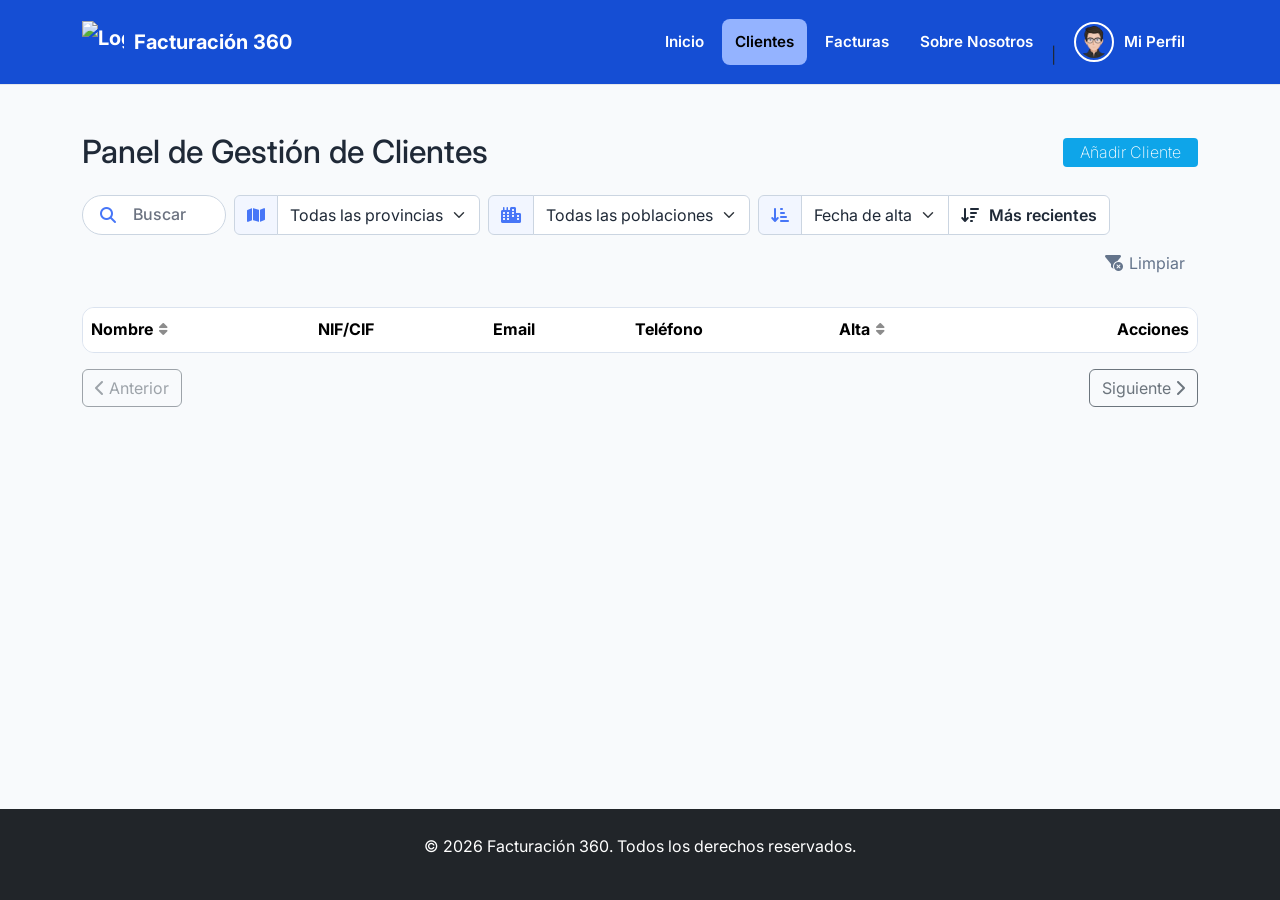
==== commit da56d3db: "Maodificadoo Menú Navegacion" ====
--- a/facturacion360/src/main/resources/static/clientes.html
+++ b/facturacion360/src/main/resources/static/clientes.html
@@ -58,10 +58,7 @@
             <li>
                 <a class="nav-link " href="index.html">Inicio</a>
             </li>
-            <li>
-                <a class="nav-link" href="perfil.html">Datos Emisor</a>
-            </li>
-            <li>
+			<li>
                 <a class="nav-link active" href="clientes.html">Clientes</a>
             </li>
             <li>
@@ -70,6 +67,22 @@
             <li>
                 <a class="nav-link" href="nosotros.html">Sobre Nosotros</a>
             </li>
+			<br> | <br>
+					<li>
+					      <a class="nav-link d-flex align-items-center" href="perfil.html">
+					          <img src="img/emisor.png"
+					               alt="Mi Perfil"
+					               style="
+					                   height: 40px;
+					                   width: 40px;
+					                   border: 2px solid white;
+					                   border-radius: 50%;
+					                   padding: 2px;
+					                   margin-right: 10px;
+					               ">
+					          <span>Mi Perfil</span>
+					      </a>
+					  </li>
         </ul>
 
     </div>
@@ -554,7 +567,6 @@
 
 					 </fieldset>
 
-<!-- Revisado y modificados todos los Placeholder Ñapeados por Jaime-->
 					 <fieldset class="grupo-edicion">
 
 					 	<legend class="visually-hidden">Dirección del cliente</legend>
@@ -576,11 +588,11 @@
 					 			class="form-control form-control-sm"
 								placeholder="Introduce una Dirección"
 								minlength="5"
-					 			maxlength="60"
+					 			maxlength="90"
 					 			required>
 
 					 		<div class="invalid-feedback">
-					 			La dirección es obligatoria y no puede tener menos de 5 caracteres y superar 60 caracteres.
+					 			La dirección es obligatoria y debe tener entre 5 y 90 caracteres.
 					 		</div>
 
 					 	</div>
